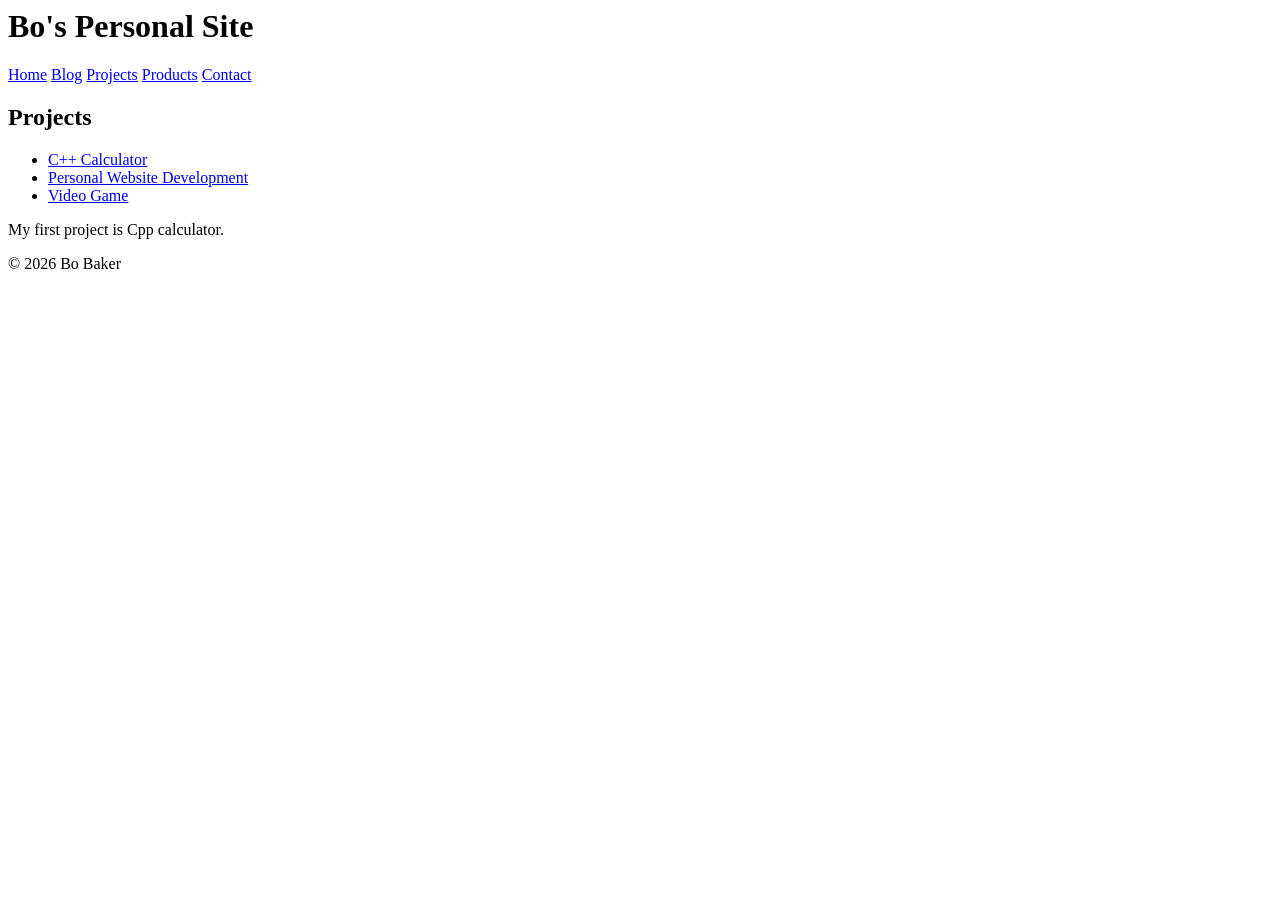
==== projects.html @ 890aae42 "Rename projects to projects.html" ====
<body>

    <!-- ===== Header ===== -->
    <header>
        <h1>Bo's Personal Site</h1>

        <nav>
            <a href="index.html">Home</a>
            <a href="blog.html">Blog</a>
            <a href="projects.html">Projects</a>
            <a href="products.html">Products</a>
            <a href="contact.html">Contact</a>
        </nav>
    </header>

    <!-- ===== Main Content ===== -->
    <main>

        <section>
            <h2>Projects</h2>
      <ul>
        <li><a href="#">C++ Calculator</a></li>
        <li><a href="#">Personal Website Development</a></li>
        <li><a href="#">Video Game</a></li>
      </ul>
            <p>
                My first project is Cpp calculator.
            </p>
        </section>

    </main>

    <!-- ===== Footer ===== -->
    <footer>
        <p>&copy; 2026 Bo Baker</p>
    </footer>

</body>
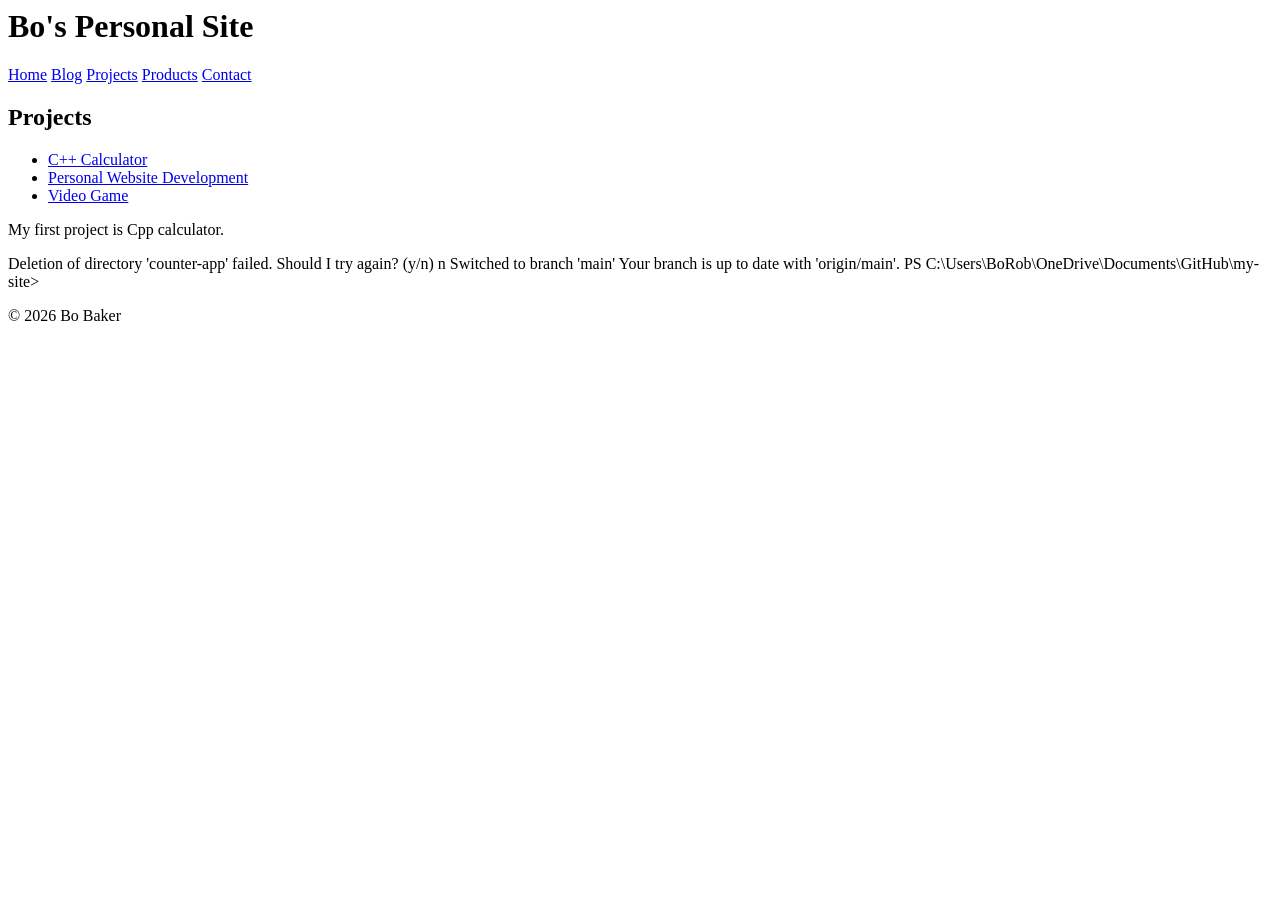
==== commit 63c1c5db: "Add counter app to projects page" ====
--- a/projects.html
+++ b/projects.html
@@ -28,6 +28,13 @@
             </p>
         </section>
 
+
+Deletion of directory 'counter-app' failed. Should I try again? (y/n) n
+Switched to branch 'main'
+Your branch is up to date with 'origin/main'.
+PS C:\Users\BoRob\OneDrive\Documents\GitHub\my-site> 
+
+
     </main>
 
     <!-- ===== Footer ===== -->
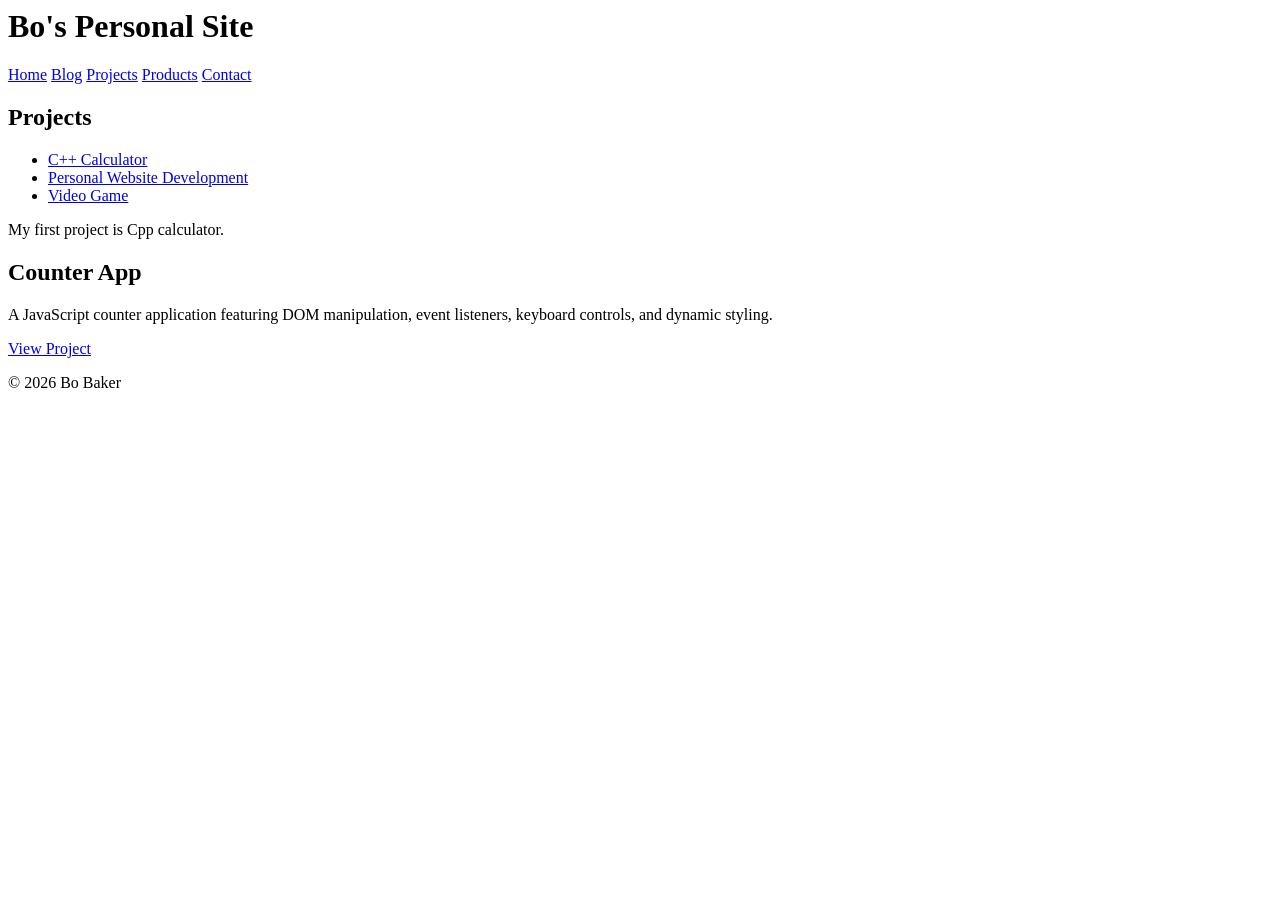
==== commit 844829f9: "Add counter to projects page" ====
--- a/projects.html
+++ b/projects.html
@@ -27,13 +27,16 @@
                 My first project is Cpp calculator.
             </p>
         </section>
-
-
-Deletion of directory 'counter-app' failed. Should I try again? (y/n) n
-Switched to branch 'main'
-Your branch is up to date with 'origin/main'.
-PS C:\Users\BoRob\OneDrive\Documents\GitHub\my-site> 
-
+<section class="project-card">
+    <h2>Counter App</h2>
+    <p>
+        A JavaScript counter application featuring DOM manipulation,
+        event listeners, keyboard controls, and dynamic styling.
+    </p>
+    <a href="counter-app/index.html">
+        View Project
+    </a>
+</section>
 
     </main>
 
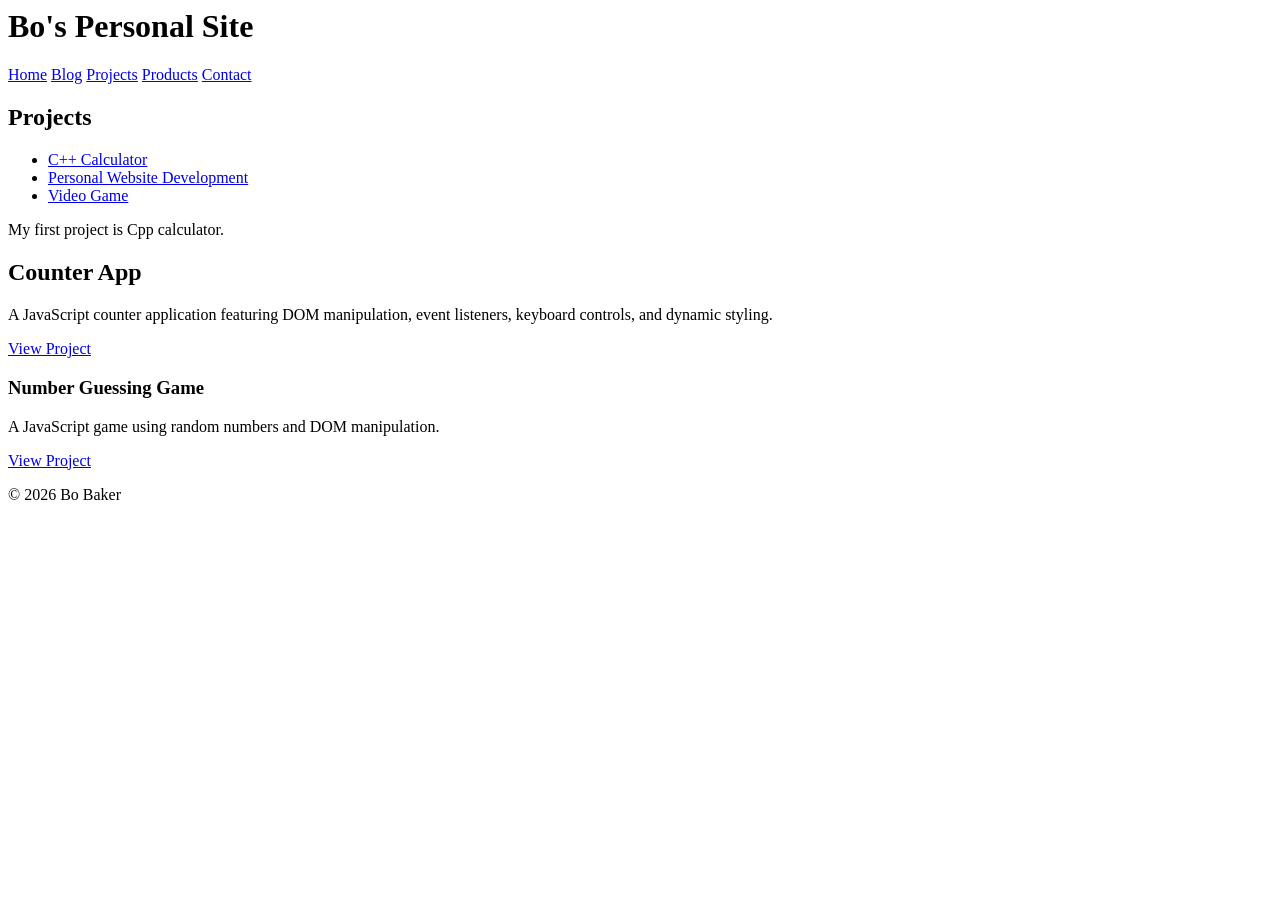
==== commit 43d5b510: "Add number guessing game project" ====
--- a/projects.html
+++ b/projects.html
@@ -38,6 +38,12 @@
     </a>
 </section>
 
+<section class="project-card">
+    <h3>Number Guessing Game</h3>
+    <p>A JavaScript game using random numbers and DOM manipulation.</p>
+    <a href="number-game/index.html">View Project</a>
+</section>
+
     </main>
 
     <!-- ===== Footer ===== -->
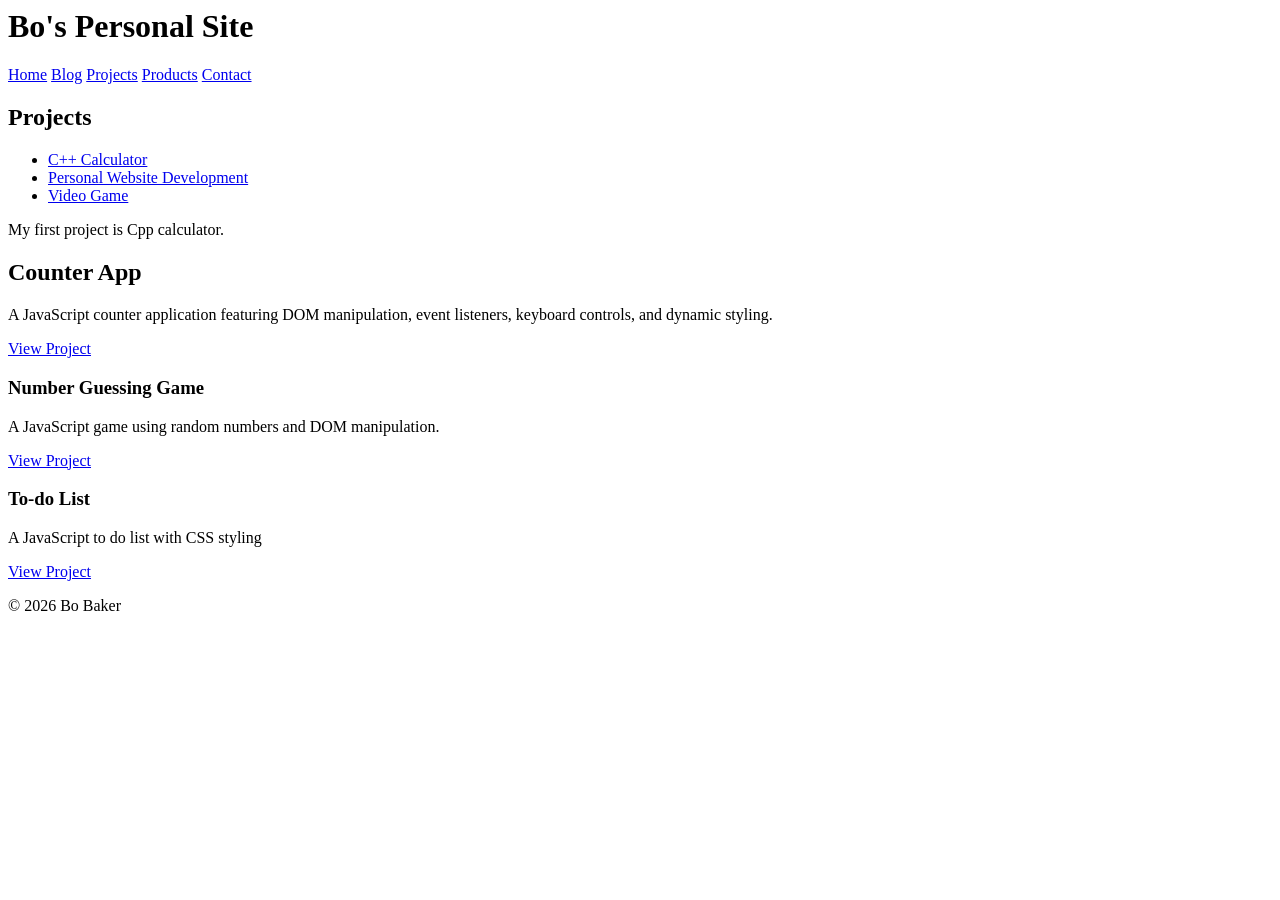
==== commit eb10eabb: "Add todo list project to portfolio" ====
--- a/projects.html
+++ b/projects.html
@@ -44,6 +44,12 @@
     <a href="number-game/index.html">View Project</a>
 </section>
 
+<section class="project-card">
+    <h3>To-do List</h3>
+    <p>A JavaScript to do list with CSS styling</p>
+    <a href="todolist-app/index.html">View Project</a>
+</section>
+
     </main>
 
     <!-- ===== Footer ===== -->
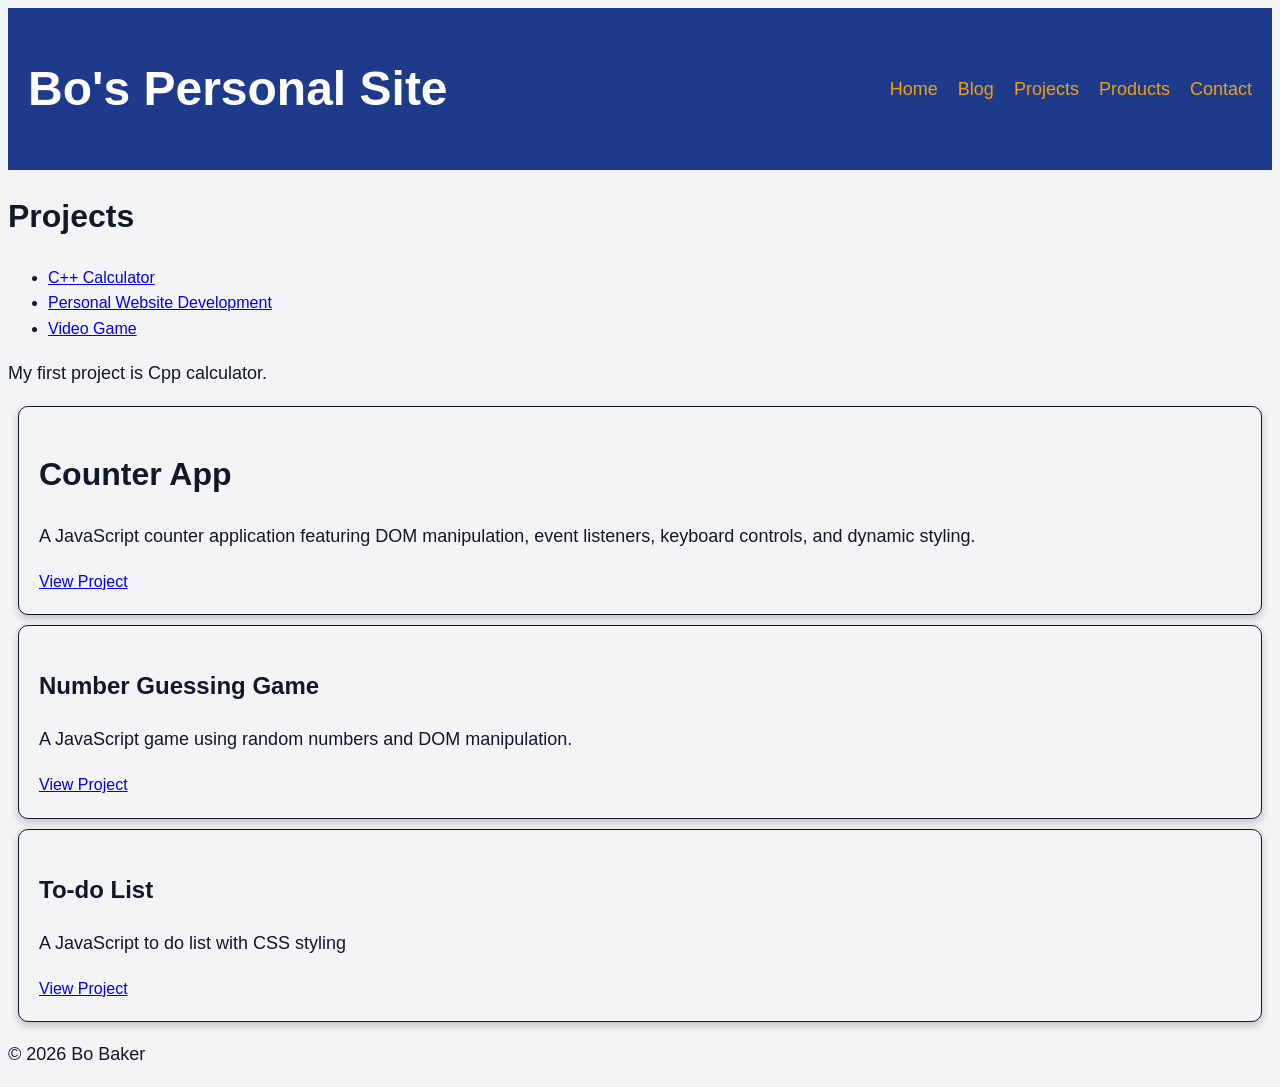
==== commit dab5deef: "Add css stylings to project page" ====
--- a/projects.html
+++ b/projects.html
@@ -11,6 +11,7 @@
             <a href="products.html">Products</a>
             <a href="contact.html">Contact</a>
         </nav>
+        <link rel="stylesheet" href="styles.css">
     </header>
 
     <!-- ===== Main Content ===== -->
--- a/styles.css
+++ b/styles.css
@@ -0,0 +1,212 @@
+header {
+    position: sticky;
+    top: 0;
+    z-index: 100;
+    display: flex;
+    justify-content: space-between;
+    align-items: center;
+    background-color: var(--primary);
+    color: white;
+}
+
+html {
+    scroll-behavior: smooth;
+}
+
+:root {
+    --primary:#1e3a8a;
+    --secondary:#f59e0b;
+    --background:#f3f4f6;
+    --text:#111827;
+    --light:#ffffff;
+
+    --font-main: Arial, sans-serif;
+    --font-size-base: 16px;
+}
+body {
+    font-family: var(--font-main);
+    font-size: var(--font-size-base);
+    line-height: 1.6;
+    background-color: var(--background);
+    color: var(--text);
+}
+
+h1 {
+    color: var(--light);
+    padding: 20px;
+    font-size: 48px;
+    font-weight: 700;
+    line-height: 1.2;
+}
+h2 {
+    font-size: 32px;
+    font-weight: 700;
+    line-height: 1.3;
+}
+
+h3 {
+    font-size: 24px;
+    font-weight: 600;
+    line-height: 1.3;
+}
+p {
+    font-size: 18px;
+    font-weight: 400;
+}
+
+nav {
+    display: flex;
+}
+nav a {
+    color: var(--secondary);
+    text-decoration: none;
+    margin-right: 20px;
+    font-size: 18px;
+    font-weight: 500;
+    transition: color 0.3s ease;
+    position: relative;
+}
+
+nav a::after {
+    content: "";
+    position: absolute;
+    left: 0;
+    bottom: -5px;
+    width: 0;
+    height: 2px;
+    background-color: var(--secondary);
+    transition: width 0.3s ease;
+}
+
+nav a:hover {
+    color: red;
+}
+
+nav a:hover::after {
+    width: 100%;
+}
+  
+.projects-container {
+    display: flex;
+    gap: 20px;
+}
+
+.project-card {
+    position: relative;
+    background-color: var(--background);
+    padding: 20px;
+    margin: 10px;
+    border: 1px solid var(--text);
+    border-radius: 10px;
+    box-shadow: 0 4px 8px rgba(0,0,0,0.2);
+    box-sizing: border-box;
+    transition: transform 0.2s ease, box-shadow 0.2s ease;
+}
+
+.badge {
+    position: absolute;
+    top: 10px;
+    right: 10px;
+
+    background-color: gold;
+    padding: 5px 10px;
+    border-radius: 8px;
+}
+
+.project-card:hover {
+    transform: translateY(-5px) scale(1.05);
+    
+    box-shadow: 0 10px 20px rgba(0,0,0,.2);
+}
+.box {
+    border: 2px solid black;
+    padding: 10px;
+    margin: 5px;
+    display: inline;
+}
+.highlight {
+    display: inline;
+    width: 300px;
+    height: 100px;
+    background: gold;
+}
+
+table {
+    width: 100%;
+    border-collapse: collapse;
+}
+
+th,
+td {
+    border: 1px solid #ccc;
+    padding: 10px;
+    text-align: left;
+}
+
+th {
+    background: var(--primary);
+    color: var(--light);
+}
+
+.grid-demo {
+    display: grid;
+    grid-template-columns: 2fr 1fr;
+    gap: 20px;
+    margin: 20px;
+}
+
+.card {
+    background: white;
+    border: 2px solid var(--primary);
+    border-radius: 8px;
+    padding: 30px;
+    text-align: center;
+    font-size: 24px;
+}
+
+.card:first-child {
+    grid-column: span 2;
+}
+
+main {
+    animation: fadeIn 0.8s ease;
+}
+
+@keyframes fadeIn {
+    from {
+        opacity: 0;
+        transform: translateY(10px);
+    }
+
+    to {
+        opacity: 1;
+        transform: translateY(0);
+    }
+}
+
+@media (max-width:768px){
+
+    header{
+        flex-direction:column;
+        gap:15px;
+        padding: 15px;
+    }
+
+    nav {
+        flex-direction:column;
+        align-items:center;
+    }
+
+    main{
+        padding:15px;
+    }
+
+    h1{
+        font-size:2rem;
+    }
+
+    .projects-container{
+    flex-direction:column;
+}
+
+}
